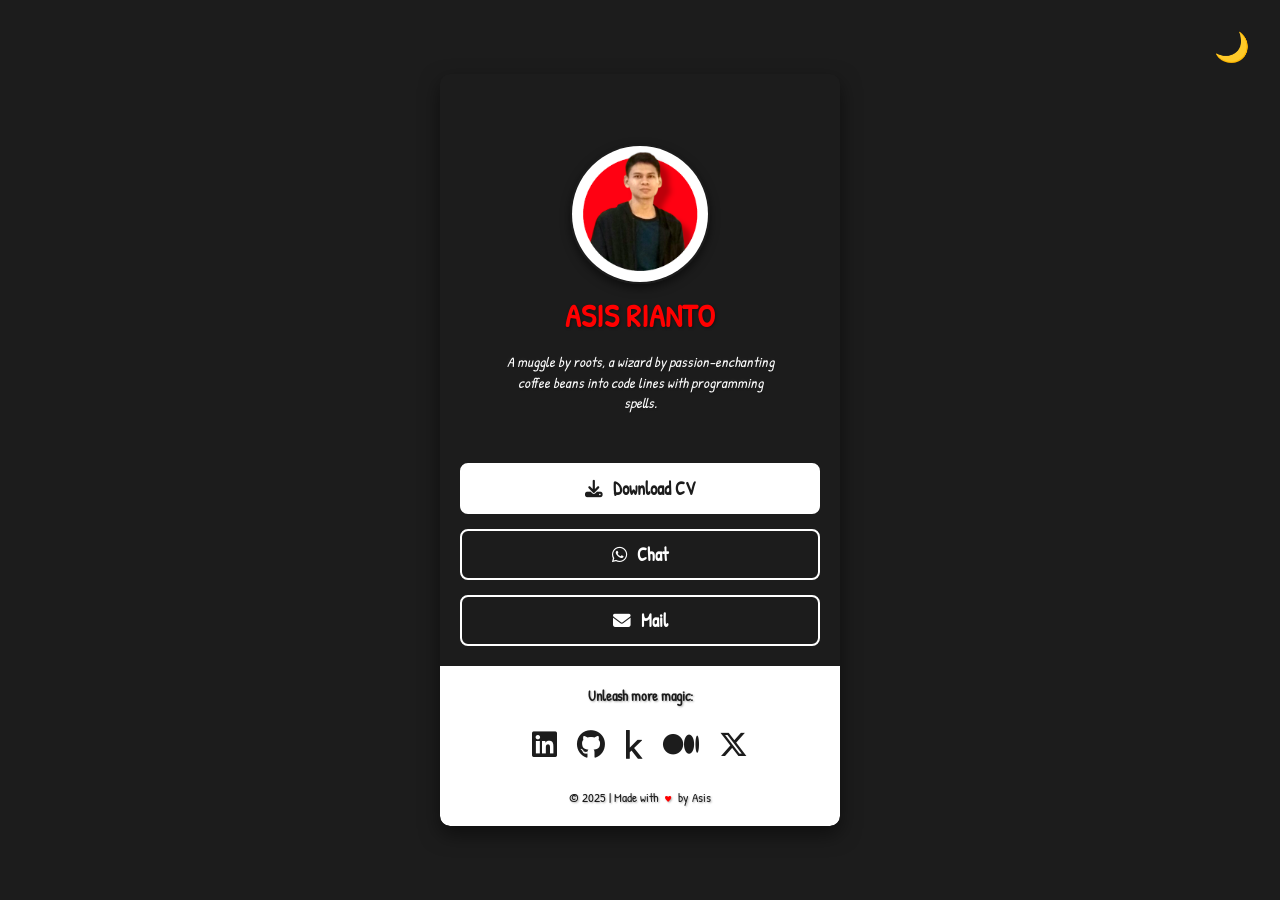
==== index.html @ 747b6cbd "Initial project files" ====
<!DOCTYPE html>
<html lang="en">

<head>
  <meta charset="UTF-8">
  <meta name="viewport" content="width=device-width, initial-scale=1.0">
  <title>Asis Rianto</title>
  <link href="https://fonts.googleapis.com/css2?family=Patrick+Hand&display=swap" rel="stylesheet">
  <link rel="stylesheet" href="https://cdnjs.cloudflare.com/ajax/libs/font-awesome/6.5.2/css/all.min.css"
    integrity="sha512-SnH5WK+bZxgPHs44uWIX+LLJAJ9/2PkPKZ5QiAj6Ta86w+fsb2TkcmfRyVX3pBnMFcV7oQPJkl9QevSCWr3W6A=="
    crossorigin="anonymous" referrerpolicy="no-referrer" />
  <link rel="stylesheet" type="text/css" href="css/style.css">
</head>

<body data-theme="dark">

  <div class="container">
    <button class="theme-toggle" id="themeToggle" aria-label="Toggle dark and light mode">
      🌞
    </button>

    <header class="main-header" style="background-image: url('images/background.jpg')">
      <img class="profile-logo" src="images/avatar.png" alt="Profile Picture of Asis">
    </header>
    <main class="main-content">
      <h1 class="user-name">ASIS RIANTO</h1>
      <p class="user-description" id="description">A muggle by roots, a wizard by passion–enchanting coffee beans into
        code lines with programming spells. </p>
      <section class="link-section">
        <a href="#" target="_blank" rel="noopener noreferrer" class="action-link highlight-link">
          <i class="fas fa-download"></i> Download CV
        </a>
        <a href="#" target="_blank" rel="noopener noreferrer" class="action-link chat-link">
          <i class="fab fa-whatsapp"></i> Chat
        </a>
        <!--a href="mailto:asisrianto.business@gmail.com" target="_blank" rel="noopener noreferrer" class="action-link">
          <i class="fas fa-envelope"></i> Mail
        </a-->
        <a href="#" target="_blank" rel="noopener noreferrer" class="action-link mail-link">
          <i class="fas fa-envelope"></i> Mail
        </a>
      </section>
    </main>
    <footer class="main-footer">
      <p class="follow-cta">Unleash more magic:</p>
      <div class="social-icons">
        <a href="https://linkedin.com/comm/mynetwork/discovery-see-all?usecase=PEOPLE_FOLLOWS&followMember=asisrianto"
          target="_blank" rel="noopener noreferrer" aria-label="Asis's LinkedIn Profile"><i
            class="fab fa-linkedin"></i></a>
        <a href="https://github.com/asisrianto" target="_blank" rel="noopener noreferrer"
          aria-label="Asis's GitHub Profile"><i class="fab fa-github"></i></a>
        <a href="https://kaggle.com/asisrianto" target="_blank" rel="noopener noreferrer"
          aria-label="Asis's Kaggle Profile"><i class="fab fa-kaggle"></i></a>
        <a href="https://medium.com/@asisrianto" target="_blank" rel="noopener noreferrer"
          aria-label="Asis's Medium Profile"><i class="fab fa-medium"></i></a>
        <a href="https://twitter.com/asisrianto" target="_blank" rel="noopener noreferrer"
          aria-label="Asis's X (Twitter) Profile"><i class="fab fa-x-twitter"></i></a>
      </div>
      <p class="copyright">&copy; 2025 | Made with <span class="heart">♥</span> by Asis</p>
    </footer>
  </div>
  <script src="js/script.js"></script>
</body>

</html>
---- css/style.css ----
* {
  margin: 0;
  padding: 0;
  box-sizing: border-box;
}


body {
  font-family: 'Patrick Hand', cursive;
  background-color: var(--bg-color);
  color: var(--text-color);
  transition: background-color 0.3s ease, color 0.3s ease;
  min-height: 100vh; 
  display: flex; 
  justify-content: center;
  align-items: center;
}

[data-theme="dark"] {
  --bg-color: #1c1c1c; 
  --text-color: #ffffff; 
  --accent-color: #ffcc00;
  --card-shadow: rgba(0, 0, 0, 0.5);
}

[data-theme="light"] {
  --bg-color: #ffffff;  
  --text-color: #000000;  
  --accent-color: #007bff; 
  --card-shadow: rgba(0, 0, 0, 0.2);  
}

.theme-toggle {
  position: fixed;
  top: 20px;
  right: 20px;
  cursor: pointer;
  font-size: 1.8em; 
  border: none;
  background: none; 
  color: var(--text-color);  
  transition: color 0.3s ease, transform 0.2s ease;
  z-index: 1000; 
  padding: 10px; 
  border-radius: 50%;
  outline: none;  
}

.theme-toggle:hover {
  transform: scale(1.1);
}


.container {
  width: 100%;  
  max-width: 400px; 
  margin: 20px auto; 
  border-radius: 10px;
  background: var(--bg-color);  
  box-shadow: 0 8px 20px var(--card-shadow); 
  overflow: hidden;  
  display: flex; 
  flex-direction: column;
}


.main-header {
  position: relative;
  height: 150px;  
  background-size: cover;
  background-position: center;
  background-repeat: no-repeat;
  border-top-left-radius: 10px;
  border-top-right-radius: 10px;
  display: flex;  
  justify-content: center;
  align-items: flex-end;  
  padding-bottom: 60px;  
}

.profile-logo {
  position: absolute;
  bottom: -60px; 
  width: 140px; 
  height: 140px;
  border-radius: 50%;
  border: 2px solid var(--bg-color); 
  object-fit: cover;
  box-shadow: 0 4px 10px var(--card-shadow);  
  z-index: 10; 
}

.main-content {
  padding: 70px 20px 20px;
  text-align: center;
  flex-grow: 1;  
}

.user-name {
  font-size: 2em;  
  font-weight: bold;
  color: red;
  margin-bottom: 5px;
  text-shadow: 1px 1px 3px rgba(0, 0, 0, 0.4); 
}

.user-description {
  font-size: 0.9em; 
  font-style: italic;
  margin-top: 5px;
  margin-bottom: 20px;
  padding: 5px 10px; 
  display: inline-block; 
  max-width: 80%; 
  word-wrap: break-word;
  text-align: center;
  line-height: 1.4; 
  text-shadow: 1px 1px 2px rgba(0, 0, 0, 0.3), 0 0 5px rgba(255, 255, 255, 0.1);
}


.link-section {
  display: flex;
  flex-direction: column;
  gap: 15px;
  margin-top: 25px;  
}

.action-link {
  text-decoration: none;
  padding: 12px 20px;  
  display: flex;
  justify-content: center;
  align-items: center;
  gap: 10px;
  border: 2px solid var(--text-color);
  border-radius: 8px;  
  color: var(--text-color);
  background: transparent;
  transition: background-color 0.3s ease, color 0.3s ease, transform 0.2s ease, box-shadow 0.3s ease;
  font-size: 1.1em;  
  font-weight: bold;
}

.action-link:hover {
  background: var(--text-color);
  color: var(--bg-color);
  transform: translateY(-3px);  
  box-shadow: 0 6px 15px var(--card-shadow);  
}

.highlight-link {
  background-color: var(--text-color);  
  color: var(--bg-color) !important; 
  border-color: var(--text-color);
  text-transform: none !important;
}

.highlight-link:hover {
  background-color: transparent;
  color: var(--text-color) !important;
}

.social-icons {
  display: flex;
  justify-content: center;
  gap: 20px; 
  margin-top: 30px;  
  margin-bottom: 20px;
}

.social-icons a {
  text-decoration: none;
  font-size: 1.8em;  
  color: var(--bg-color);  
  transition: color 0.3s ease, transform 0.2s ease;
  display: inline-flex; 
  align-items: center;
  justify-content: center;
}

.social-icons a:hover {
  color: var(--accent-color); 
  transform: scale(1.2);  
}


.main-footer {
  padding: 20px 0;
  text-align: center;
  background: var(--text-color); 
  color: var(--bg-color);  
  border-bottom-left-radius: 10px;
  border-bottom-right-radius: 10px;
  display: flex;  
  flex-direction: column;
  justify-content: center;
  align-items: center;
}

.main-footer .follow-cta {
  font-size: 0.9em;  
  margin-bottom: 15px;  
  color: var(--bg-color);  
  text-shadow: 1px 1px 2px rgba(0, 0, 0, 0.3);  
  font-weight: bold;  
}

.main-footer .social-icons {
  margin-top: 10px;  
}

.copyright {
  font-size: 0.8em;
  margin-top: 10px;  /* Spasi dari ikon sosial jika ada */
  color: var(--bg-color);  /* Warna teks hak cipta */
  text-shadow: 1px 1px 2px rgba(0, 0, 0, 0.3);
}

.heart {
  color: red; 
  margin: 0 3px; 
}



@media (max-width: 768px) {
  .container {
    margin: 10px auto;    
    border-radius: 0;    
    box-shadow: none;  
  }

  .theme-toggle {
    top: 10px;
    right: 10px;
    font-size: 1.5em;   
  }

  .main-header {
    height: 120px;  
    border-radius: 0; 
  }

  .profile-logo {
    width: 100px;
    height: 100px;
    bottom: -50px;
    border-width: 4px;   
  }

  .main-content {
    padding-top: 60px;  
    padding-left: 15px;
    padding-right: 15px;
  }

  .user-name {
    font-size: 1.8em;
  }

  .user-description {
    font-size: 0.85em;
    max-width: 90%;
  }

  .action-link {
    padding: 10px 15px;
    font-size: 1em;
  }

  .social-icons {
    gap: 15px;
    margin-top: 20px;  
    margin-bottom: 15px; 
  }

  .social-icons a i {
    font-size: 1.6em;
  }

  .main-footer {
    border-radius: 0;
  }

  .main-footer .follow-cta {
    margin-bottom: 10px;
  }
}

@media (max-width: 480px) {
  .theme-toggle {
    font-size: 1.2em;
    padding: 8px;
  }

  .profile-logo {
    width: 90px;
    height: 90px;
    bottom: -45px;
  }

  .user-name {
    font-size: 1.6em;
  }

  .user-description {
    font-size: 0.8em;
  }

  .action-link {
    font-size: 0.9em;
    padding: 8px 12px;
  }

  .social-icons {
    gap: 12px;
    margin-top: 15px;
    margin-bottom: 10px;
  }

  .social-icons a i {
    font-size: 1.2em;
  }

  .copyright {
    font-size: 0.75em;
  }

  .main-footer .follow-cta {
    font-size: 0.85em;
    margin-bottom: 8px;
  }
}
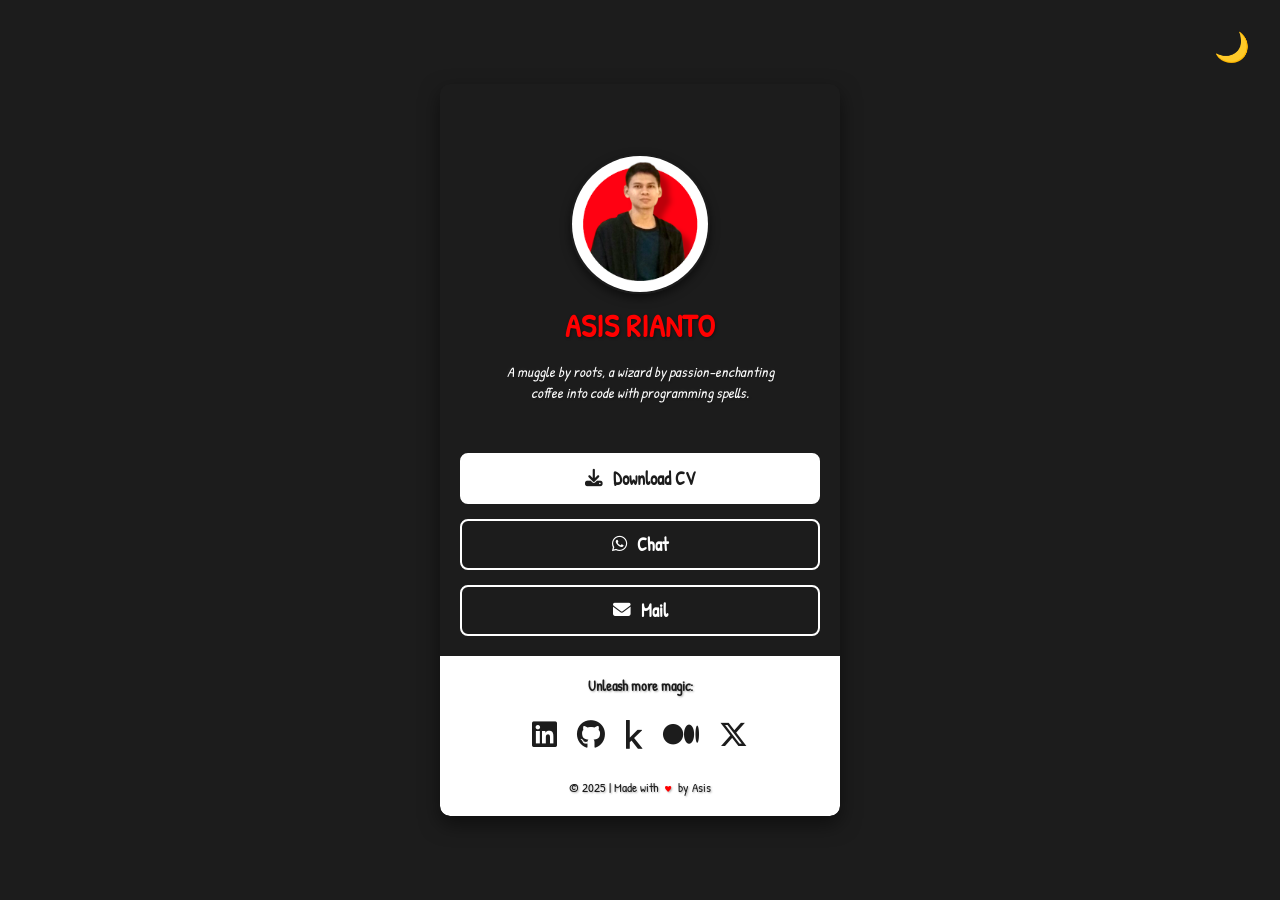
==== commit 44ccfc34: "refactor: restructure directory and clean up code" ====
--- a/index.html
+++ b/index.html
@@ -9,7 +9,7 @@
   <link rel="stylesheet" href="https://cdnjs.cloudflare.com/ajax/libs/font-awesome/6.5.2/css/all.min.css"
     integrity="sha512-SnH5WK+bZxgPHs44uWIX+LLJAJ9/2PkPKZ5QiAj6Ta86w+fsb2TkcmfRyVX3pBnMFcV7oQPJkl9QevSCWr3W6A=="
     crossorigin="anonymous" referrerpolicy="no-referrer" />
-  <link rel="stylesheet" type="text/css" href="css/style.css">
+  <link rel="stylesheet" type="text/css" href="assets/css/style.css">
 </head>
 
 <body data-theme="dark">
@@ -19,13 +19,13 @@
       🌞
     </button>
 
-    <header class="main-header" style="background-image: url('images/background.jpg')">
-      <img class="profile-logo" src="images/avatar.png" alt="Profile Picture of Asis">
+    <header class="main-header" style="background-image: url('assets/images/header-background.jpg')">
+      <img class="profile-logo" src="assets/images/profile-picture.png" alt="Profile Picture of Asis">
     </header>
     <main class="main-content">
       <h1 class="user-name">ASIS RIANTO</h1>
-      <p class="user-description" id="description">A muggle by roots, a wizard by passion–enchanting coffee beans into
-        code lines with programming spells. </p>
+      <p class="user-description" id="description">A muggle by roots, a wizard by passion–enchanting coffee into
+        code with programming spells. </p>
       <section class="link-section">
         <a href="#" target="_blank" rel="noopener noreferrer" class="action-link highlight-link">
           <i class="fas fa-download"></i> Download CV
@@ -33,9 +33,6 @@
         <a href="#" target="_blank" rel="noopener noreferrer" class="action-link chat-link">
           <i class="fab fa-whatsapp"></i> Chat
         </a>
-        <!--a href="mailto:asisrianto.business@gmail.com" target="_blank" rel="noopener noreferrer" class="action-link">
-          <i class="fas fa-envelope"></i> Mail
-        </a-->
         <a href="#" target="_blank" rel="noopener noreferrer" class="action-link mail-link">
           <i class="fas fa-envelope"></i> Mail
         </a>
@@ -59,7 +56,7 @@
       <p class="copyright">&copy; 2025 | Made with <span class="heart">♥</span> by Asis</p>
     </footer>
   </div>
-  <script src="js/script.js"></script>
+  <script src="assets/js/script.js"></script>
 </body>
 
 </html>
--- a/assets/css/style.css
+++ b/assets/css/style.css
@@ -0,0 +1,330 @@
+* {
+  margin: 0;
+  padding: 0;
+  box-sizing: border-box;
+}
+
+
+body {
+  font-family: 'Patrick Hand', cursive;
+  background-color: var(--bg-color);
+  color: var(--text-color);
+  transition: background-color 0.3s ease, color 0.3s ease;
+  min-height: 100vh; 
+  display: flex; 
+  justify-content: center;
+  align-items: center;
+}
+
+[data-theme="dark"] {
+  --bg-color: #1c1c1c; 
+  --text-color: #ffffff; 
+  --accent-color: #ffcc00;
+  --card-shadow: rgba(0, 0, 0, 0.5);
+}
+
+[data-theme="light"] {
+  --bg-color: #ffffff;  
+  --text-color: #000000;  
+  --accent-color: #007bff; 
+  --card-shadow: rgba(0, 0, 0, 0.2);  
+}
+
+.theme-toggle {
+  position: fixed;
+  top: 20px;
+  right: 20px;
+  cursor: pointer;
+  font-size: 1.8em; 
+  border: none;
+  background: none; 
+  color: var(--text-color);  
+  transition: color 0.3s ease, transform 0.2s ease;
+  z-index: 1000; 
+  padding: 10px; 
+  border-radius: 50%;
+  outline: none;  
+}
+
+.theme-toggle:hover {
+  transform: scale(1.1);
+}
+
+.container {
+  width: 100%;  
+  max-width: 400px; 
+  margin: 20px auto; 
+  border-radius: 10px;
+  background: var(--bg-color);  
+  box-shadow: 0 8px 20px var(--card-shadow); 
+  overflow: hidden;  
+  display: flex; 
+  flex-direction: column;
+}
+
+.main-header {
+  position: relative;
+  height: 150px;  
+  background-size: cover;
+  background-position: center;
+  background-repeat: no-repeat;
+  border-top-left-radius: 10px;
+  border-top-right-radius: 10px;
+  display: flex;  
+  justify-content: center;
+  align-items: flex-end;  
+  padding-bottom: 60px;  
+}
+
+.profile-logo {
+  position: absolute;
+  bottom: -60px; 
+  width: 140px; 
+  height: 140px;
+  border-radius: 50%;
+  border: 2px solid var(--bg-color); 
+  object-fit: cover;
+  box-shadow: 0 4px 10px var(--card-shadow);  
+  z-index: 10; 
+}
+
+.main-content {
+  padding: 70px 20px 20px;
+  text-align: center;
+  flex-grow: 1;  
+}
+
+.user-name {
+  font-size: 2em;  
+  font-weight: bold;
+  color: red;
+  margin-bottom: 5px;
+  text-shadow: 1px 1px 3px rgba(0, 0, 0, 0.4); 
+}
+
+.user-description {
+  font-size: 0.9em; 
+  font-style: italic;
+  margin-top: 5px;
+  margin-bottom: 20px;
+  padding: 5px 10px; 
+  display: inline-block; 
+  max-width: 80%; 
+  word-wrap: break-word;
+  text-align: center;
+  line-height: 1.4; 
+  text-shadow: 1px 1px 2px rgba(0, 0, 0, 0.3), 0 0 5px rgba(255, 255, 255, 0.1);
+}
+
+
+.link-section {
+  display: flex;
+  flex-direction: column;
+  gap: 15px;
+  margin-top: 25px;  
+}
+
+.action-link {
+  text-decoration: none;
+  padding: 12px 20px;  
+  display: flex;
+  justify-content: center;
+  align-items: center;
+  gap: 10px;
+  border: 2px solid var(--text-color);
+  border-radius: 8px;  
+  color: var(--text-color);
+  background: transparent;
+  transition: background-color 0.3s ease, color 0.3s ease, transform 0.2s ease, box-shadow 0.3s ease;
+  font-size: 1.1em;  
+  font-weight: bold;
+}
+
+.action-link:hover {
+  background: var(--text-color);
+  color: var(--bg-color);
+  transform: translateY(-3px);  
+  box-shadow: 0 6px 15px var(--card-shadow);  
+}
+
+.highlight-link {
+  background-color: var(--text-color);  
+  color: var(--bg-color) !important; 
+  border-color: var(--text-color);
+  text-transform: none !important;
+}
+
+.highlight-link:hover {
+  background-color: transparent;
+  color: var(--text-color) !important;
+}
+
+.social-icons {
+  display: flex;
+  justify-content: center;
+  gap: 20px; 
+  margin-top: 30px;  
+  margin-bottom: 20px;
+}
+
+.social-icons a {
+  text-decoration: none;
+  font-size: 1.8em;  
+  color: var(--bg-color);  
+  transition: color 0.3s ease, transform 0.2s ease;
+  display: inline-flex; 
+  align-items: center;
+  justify-content: center;
+}
+
+.social-icons a:hover {
+  color: var(--accent-color); 
+  transform: scale(1.2);  
+}
+
+
+.main-footer {
+  padding: 20px 0;
+  text-align: center;
+  background: var(--text-color); 
+  color: var(--bg-color);  
+  border-bottom-left-radius: 10px;
+  border-bottom-right-radius: 10px;
+  display: flex;  
+  flex-direction: column;
+  justify-content: center;
+  align-items: center;
+}
+
+.main-footer .follow-cta {
+  font-size: 0.9em;  
+  margin-bottom: 15px;  
+  color: var(--bg-color);  
+  text-shadow: 1px 1px 2px rgba(0, 0, 0, 0.3);  
+  font-weight: bold;  
+}
+
+.main-footer .social-icons {
+  margin-top: 10px;  
+}
+
+.copyright {
+  font-size: 0.8em;
+  margin-top: 10px;
+  color: var(--bg-color);
+  text-shadow: 1px 1px 2px rgba(0, 0, 0, 0.3);
+}
+
+.heart {
+  color: red; 
+  margin: 0 3px; 
+}
+
+@media (max-width: 768px) {
+  .container {
+    margin: 10px auto;    
+    border-radius: 0;    
+    box-shadow: none;  
+  }
+
+  .theme-toggle {
+    top: 10px;
+    right: 10px;
+    font-size: 1.5em;   
+  }
+
+  .main-header {
+    height: 120px;  
+    border-radius: 0; 
+  }
+
+  .profile-logo {
+    width: 100px;
+    height: 100px;
+    bottom: -50px;
+    border-width: 4px;   
+  }
+
+  .main-content {
+    padding-top: 60px;  
+    padding-left: 15px;
+    padding-right: 15px;
+  }
+
+  .user-name {
+    font-size: 1.8em;
+  }
+
+  .user-description {
+    font-size: 0.85em;
+    max-width: 90%;
+  }
+
+  .action-link {
+    padding: 10px 15px;
+    font-size: 1em;
+  }
+
+  .social-icons {
+    gap: 15px;
+    margin-top: 20px;  
+    margin-bottom: 15px; 
+  }
+
+  .social-icons a i {
+    font-size: 1.6em;
+  }
+
+  .main-footer {
+    border-radius: 0;
+  }
+
+  .main-footer .follow-cta {
+    margin-bottom: 10px;
+  }
+}
+
+@media (max-width: 480px) {
+  .theme-toggle {
+    font-size: 1.2em;
+    padding: 8px;
+  }
+
+  .profile-logo {
+    width: 90px;
+    height: 90px;
+    bottom: -45px;
+  }
+
+  .user-name {
+    font-size: 1.6em;
+  }
+
+  .user-description {
+    font-size: 0.8em;
+  }
+
+  .action-link {
+    font-size: 0.9em;
+    padding: 8px 12px;
+  }
+
+  .social-icons {
+    gap: 12px;
+    margin-top: 15px;
+    margin-bottom: 10px;
+  }
+
+  .social-icons a i {
+    font-size: 1.2em;
+  }
+
+  .copyright {
+    font-size: 0.75em;
+  }
+
+  .main-footer .follow-cta {
+    font-size: 0.85em;
+    margin-bottom: 8px;
+  }
+}
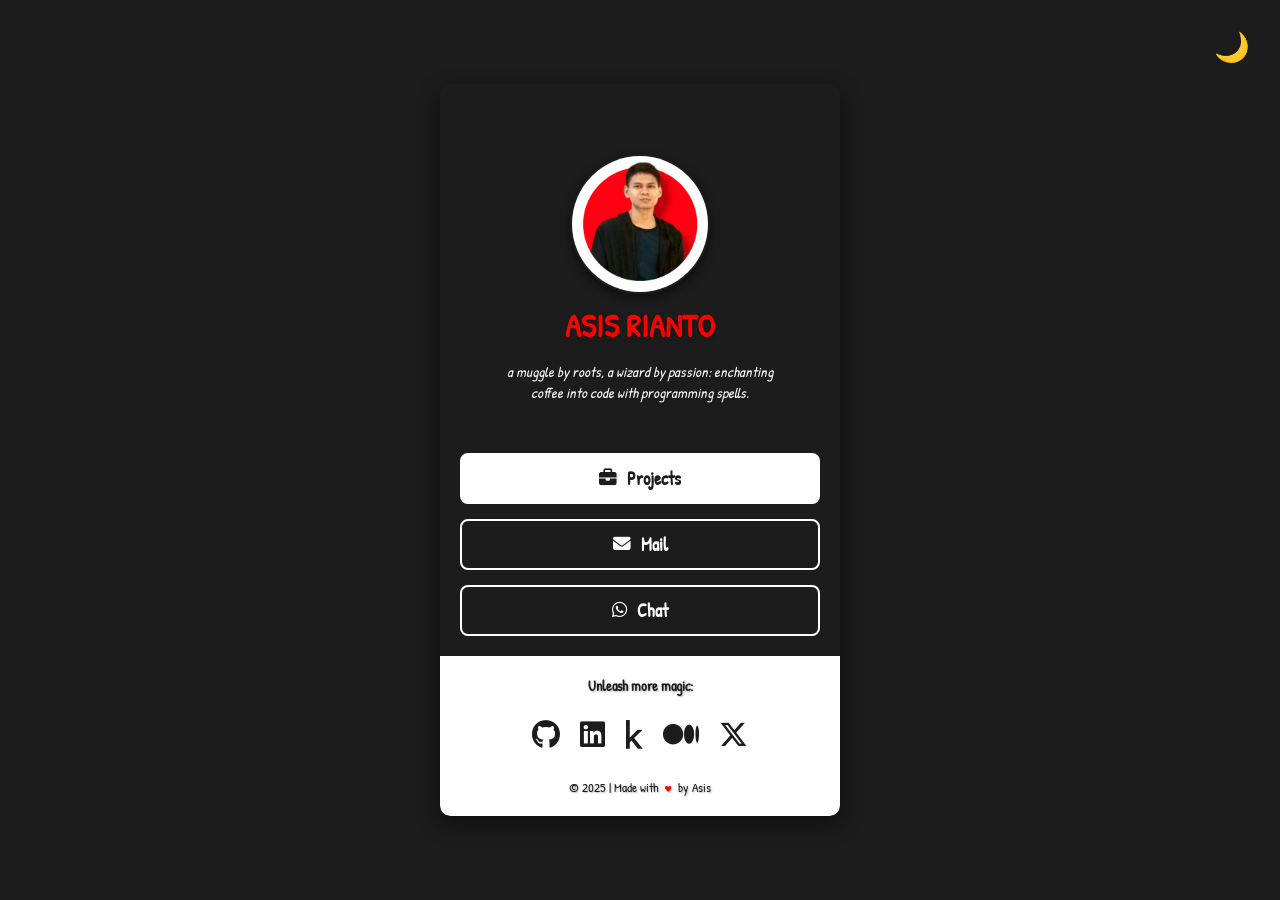
==== commit 8e2d55a9: "feat: replace 'Download CV' button with 'Projects'" ====
--- a/index.html
+++ b/index.html
@@ -24,28 +24,28 @@
     </header>
     <main class="main-content">
       <h1 class="user-name">ASIS RIANTO</h1>
-      <p class="user-description" id="description">A muggle by roots, a wizard by passion–enchanting coffee into
+      <p class="user-description" id="description">a muggle by roots, a wizard by passion: enchanting coffee into
         code with programming spells. </p>
       <section class="link-section">
         <a href="#" target="_blank" rel="noopener noreferrer" class="action-link highlight-link">
-          <i class="fas fa-download"></i> Download CV
+          <i class="fas fa-briefcase"></i> Projects
+        </a>
+        <a href="#" target="_blank" rel="noopener noreferrer" class="action-link mail-link">
+          <i class="fas fa-envelope"></i> Mail
         </a>
         <a href="#" target="_blank" rel="noopener noreferrer" class="action-link chat-link">
           <i class="fab fa-whatsapp"></i> Chat
-        </a>
-        <a href="#" target="_blank" rel="noopener noreferrer" class="action-link mail-link">
-          <i class="fas fa-envelope"></i> Mail
         </a>
       </section>
     </main>
     <footer class="main-footer">
       <p class="follow-cta">Unleash more magic:</p>
       <div class="social-icons">
+        <a href="https://github.com/asisrianto" target="_blank" rel="noopener noreferrer"
+          aria-label="Asis's GitHub Profile"><i class="fab fa-github"></i></a>
         <a href="https://linkedin.com/comm/mynetwork/discovery-see-all?usecase=PEOPLE_FOLLOWS&followMember=asisrianto"
           target="_blank" rel="noopener noreferrer" aria-label="Asis's LinkedIn Profile"><i
             class="fab fa-linkedin"></i></a>
-        <a href="https://github.com/asisrianto" target="_blank" rel="noopener noreferrer"
-          aria-label="Asis's GitHub Profile"><i class="fab fa-github"></i></a>
         <a href="https://kaggle.com/asisrianto" target="_blank" rel="noopener noreferrer"
           aria-label="Asis's Kaggle Profile"><i class="fab fa-kaggle"></i></a>
         <a href="https://medium.com/@asisrianto" target="_blank" rel="noopener noreferrer"
